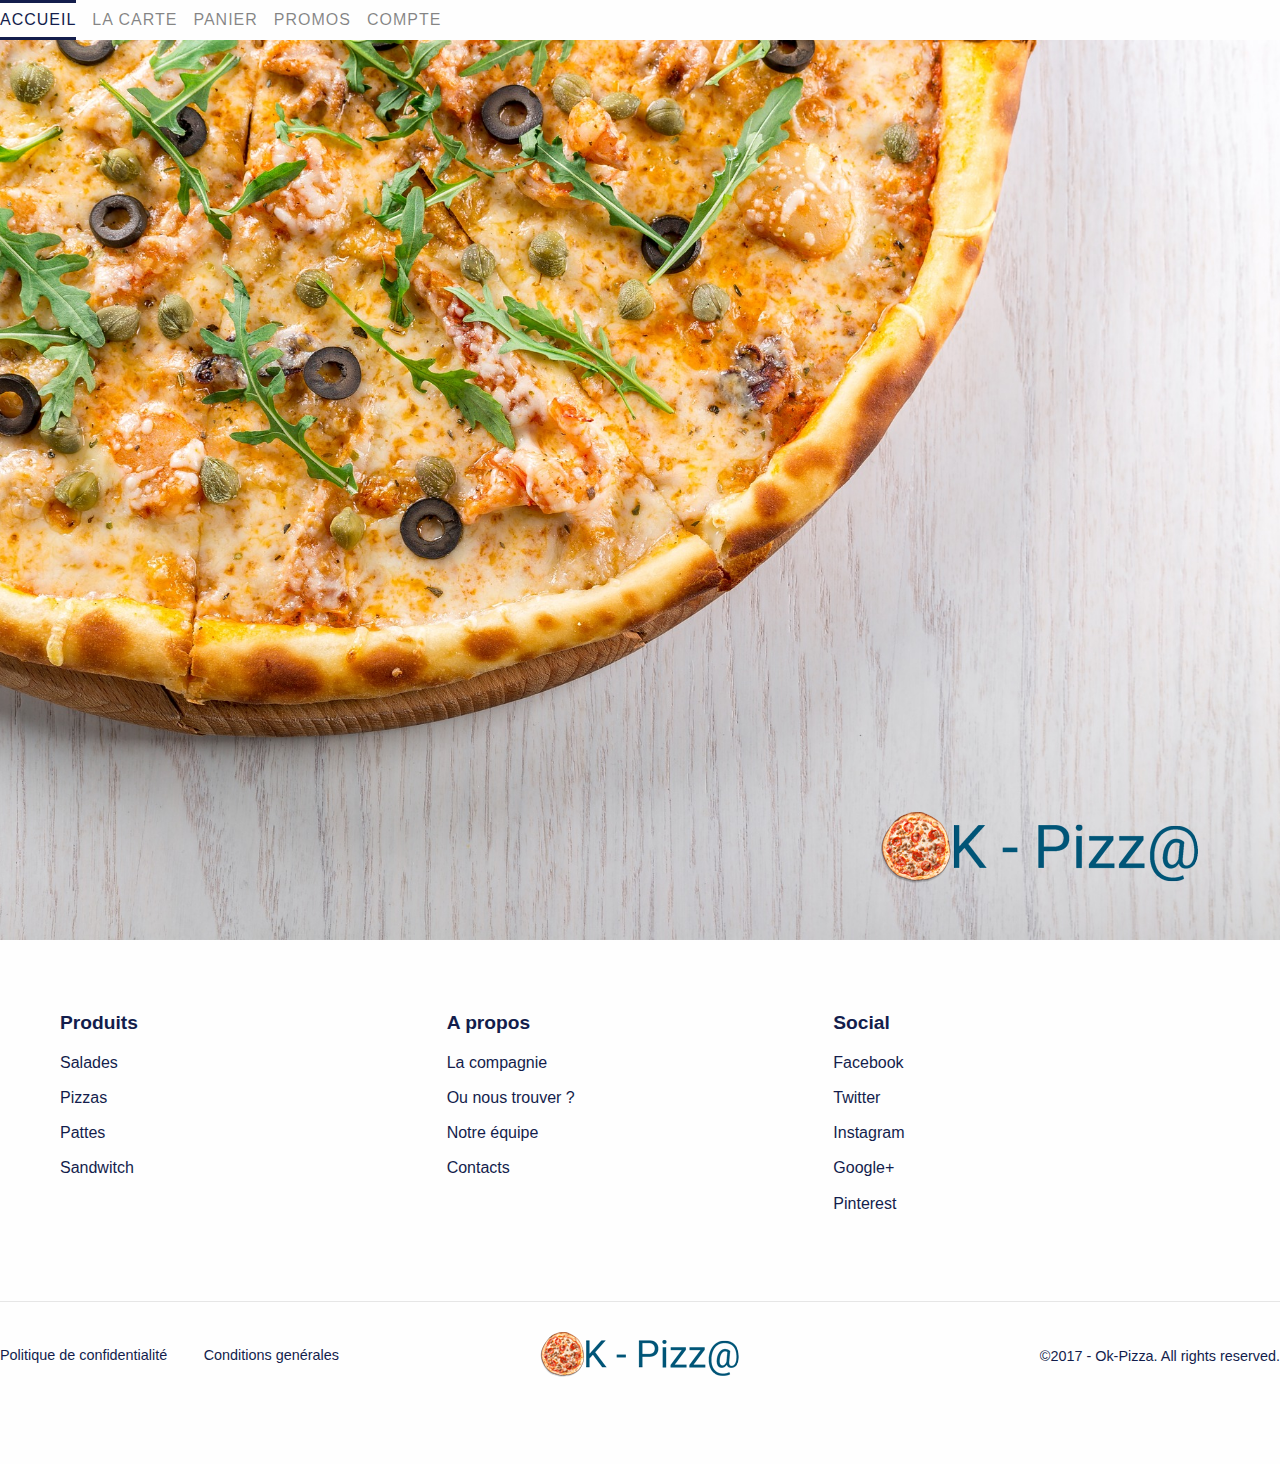
==== public_html/index.html @ a9a4e79c "HTML5 v1.0" ====
<!DOCTYPE html>
<html class="no-js" lang="fr" dir="ltr">
  <head>
    <meta charset="utf-8">
    <meta http-equiv="x-ua-compatible" content="ie=edge">
    <meta name="viewport" content="width=device-width, initial-scale=1.0">
    <title>Accueil : Okay-Pizza</title>
    <link rel="stylesheet" href="css/foundation.css">
    <link rel="stylesheet" href="css/app.css">
  </head>
  
  <body>
  <!--****************************************************************-->
  <!--                       Menu principal                           -->
  <!-- Accueil, la carte, panier, promos, mon compte                  -->
  <ul class="menu menu-hover-lines">
      <li class="active"><a href="#">Accueil</a></li>
      <li><a href="#">La carte</a></li>
      <li><a href="#">Panier</a></li>
      <li><a href="#">promos</a></li>
      <li><a href="#">Compte</a></li>
  </ul>
  <!--****************************************************************-->
  <div class="full-screen"> </div>
  
  <img class="float-right show-for-small-only"  
       style="margin-right:1em; margin-top: -4rem;" 
       src="images/ok-pizz@-200.png" alt=""/>

  <img class="float-right show-for-medium-only"  
       style="margin-right:1rem; margin-top: -4rem;" 
       src="images/ok-pizz@-200.png" alt=""/>

  <img class="float-right show-for-large"  
       style="margin-right:5rem; margin-top: -8rem;" 
       src="images/ok-pizz@-320.png" alt=""/>
  
  <!-- ************************************************************** -->
  <!--                       menu du bas                              -->
  <!--  footer : copyright, qui sommes nous, ou nous joindre, 
                 nous suivre sur les réseaux, salades, pizzas, pattes,..) -->
                   
 <div class="ecommerce-footer grid-container grid-padding-x">
  <div class="ecommerce-footer-links grid-x">
    <div class="small-4 medium-4 large-4 cell">
          <h5>Produits</h5>
          <ul class="menu vertical">
            <li><a href="#">Salades</a></li>
            <li><a href="#">Pizzas</a></li>
            <li><a href="#">Pattes</a></li>
            <li><a href="#">Sandwitch</a></li>
          </ul>
    </div>
    
    <div class="small-4 medium-4 large-4 cell">
        <h5 class="show-for-small-only">Nous</h5>
        <h5 class="show-for-medium">A propos</h5>
        
        <ul class="menu vertical">
          <li class="show-for-small-only"><a href="#">Compagnie</a></li>
          <li class="show-for-medium"><a href="#">La compagnie</a></li>
          
          <li class="show-for-small-only"><a href="#">Adresse</a></li>
          <li class="show-for-medium"><a href="#">Ou nous trouver ?</a></li>
          
          <li class="show-for-small-only"><a href="#">L'équipe</a></li>
          <li class="show-for-medium"><a href="#">Notre équipe</a></li>
          
          <li><a href="#">Contacts</a></li>
        </ul>
    </div>
    
    <div class="small-4 medium-4 large-4 cell">
        <h5>Social</h5>
        <ul class="menu vertical">
          <li><a href="#">Facebook</a></li>
          <li><a href="#">Twitter</a></li>
          <li><a href="#">Instagram</a></li>
          <li><a href="#">Google+</a></li>
          <li><a href="#">Pinterest</a></li>
        </ul>
    </div>
  </div>
 </div>
  
      
  <div class="ecommerce-footer-bottom-bar grid-x">
    <div class="small-12 medium-5 cell">
      <ul class="bottom-links">
        <li class="show-for-large"><a href="#">Politique de confidentialité</a></li>
        <li class="show-for-large"><a href="#">Conditions genérales</a></li>
        <li class="show-for-small-only"><a href="#">Confidentialité</a></li>
        <li class="show-for-small-only"><a href="#">C.G.U</a></li>
        <li class="show-for-medium-only"><a href="#">Confidentialité</a></li>
        <li class="show-for-medium-only"><a href="#">C.G.U</a></li>
      </ul>
    </div>
    <div class="small-12 medium-2 cell ecommerce-footer-logomark show-for-medium">
      <img src="images/ok-pizz@-200.png"/>
    </div>
    <div class="small-12 medium-5 cell">
      <div class="bottom-copyright">
        <span>©2017 - Ok-Pizza. All rights reserved.</span>
      </div>
    </div>
  </div>

<!-- ***************************************************************** -->
    <script src="js/jquery.js"></script>
    <script src="js/what-input.js"></script>
    <script src="js/foundation.js"></script>
    <script src="js/app.js"></script>
  </body>
</html>
---- public_html/css/app.css ----
.menu-hover-lines {
  text-align: center;
  text-transform: uppercase;
  font-weight: 500;
  letter-spacing: 1px;
  transition: all 0.35s ease;
}

.menu-hover-lines li a {
  padding: 0.75rem 0;
  color: rgba(10, 10, 10, 0.5);
  position: relative;
  margin-left: 1rem;
}

.menu-hover-lines li:first-child a {
  margin-left: 0;
}

.menu-hover-lines li.active > a {
  background-color: transparent;
}

.menu-hover-lines a:before,
.menu-hover-lines a::after {
  height: 3px;
  position: absolute;
  content: '';
  transition: all 0.35s ease;
  background-color: #131d4c;
  width: 0;
}

.menu-hover-lines a::before {
  top: 0;
  left: 0;
}

.menu-hover-lines a::after {
  bottom: 0;
  right: 0;
}

.menu-hover-lines a:hover,
.menu-hover-lines li.active > a {
  transition: all 0.35s ease;
  color: #131d4c;
}

.menu-hover-lines a:hover::before,
.menu-hover-lines .active a::before,
.menu-hover-lines a:hover::after,
.menu-hover-lines .active a::after {
  width: 100%;
}

/******** Geestion du footer ********************/
.ecommerce-footer { background-color: #fefefe; padding: 70px 20px 40px 20px;}

.ecommerce-footer-links h5 {
  color: #131d4c;
  font-size: 1.2rem;
  font-weight: 900;
}

.ecommerce-footer-links .menu > li > a {
  line-height: 1.2em;
  padding: 0.5rem 0rem;
}

/* gestion des éléments du footer */
.ecommerce-footer-links a {
  color: #131d4c;
  font-size: 1rem;
  transition: all 0.5s ease;
}

.ecommerce-footer-links a:hover {
  color: #ff6117;
  transition: all 0.5s ease;
}

.ecommerce-footer-bottom-bar {
  border-top: 1px solid #e6e6e6;
  margin-top: 40px;
  padding-bottom: 80px;
  padding-top: 30px;
}

.ecommerce-footer-bottom-bar .menu > li > a {
  line-height: 1.2em;  padding: 10px 0;
}

/* propriété des éléments CGU et confidentialité -> gestion du passage de la souris */
.ecommerce-footer-bottom-bar a {
  color: #131d4c;
  font-size: 0.9rem;
  transition: all 0.5s ease;
}

.ecommerce-footer-bottom-bar a:hover {
  color: #ff6117;
  transition: all 0.5s ease;
}
/************************************************************************/

@media screen and (max-width: 39.9375em) {
  .ecommerce-footer-bottom-bar ul { text-align: center; }
}

.ecommerce-footer-bottom-bar li { display: inline; }
.ecommerce-footer-bottom-bar .bottom-links {margin-top: 0.65rem;margin-left: 0;}
.ecommerce-footer-bottom-bar .bottom-links li { padding-right: 2rem;}

@media screen and (max-width: 39.9375em) {
  .ecommerce-footer-bottom-bar .bottom-links li {text-align: center; }
}

.ecommerce-footer-bottom-bar .ecommerce-footer-logomark {text-align: center;}

@media screen and (max-width: 39.9375em) {
  .ecommerce-footer-bottom-bar .ecommerce-footer-logomark {
    padding-top: 1rem;
    margin-bottom: 1rem;
  }
}

.ecommerce-footer-bottom-bar .bottom-copyright {
  color: #131d4c;
  font-size: 0.9rem;
  line-height: 1.2em;
  padding-top: 1rem;
  text-align: right;
}

@media screen and (max-width: 39.9375em) {
  .ecommerce-footer-bottom-bar .bottom-copyright { text-align: center; }
}

/***** Gestion de l'image de la pizza **/

.full-screen {
  height: 100vh;
  display: -webkit-flex;
  display: -ms-flexbox;
  display: flex;
  -webkit-flex-direction: column;
      -ms-flex-direction: column;
          flex-direction: column;
  -webkit-align-items: center;
      -ms-flex-align: center;
          align-items: center;
  -webkit-justify-content: space-between;
      -ms-flex-pack: justify;
          justify-content: space-between;
  background: url("../images/pizza.jpg") center center no-repeat;
  background-size: cover;
}
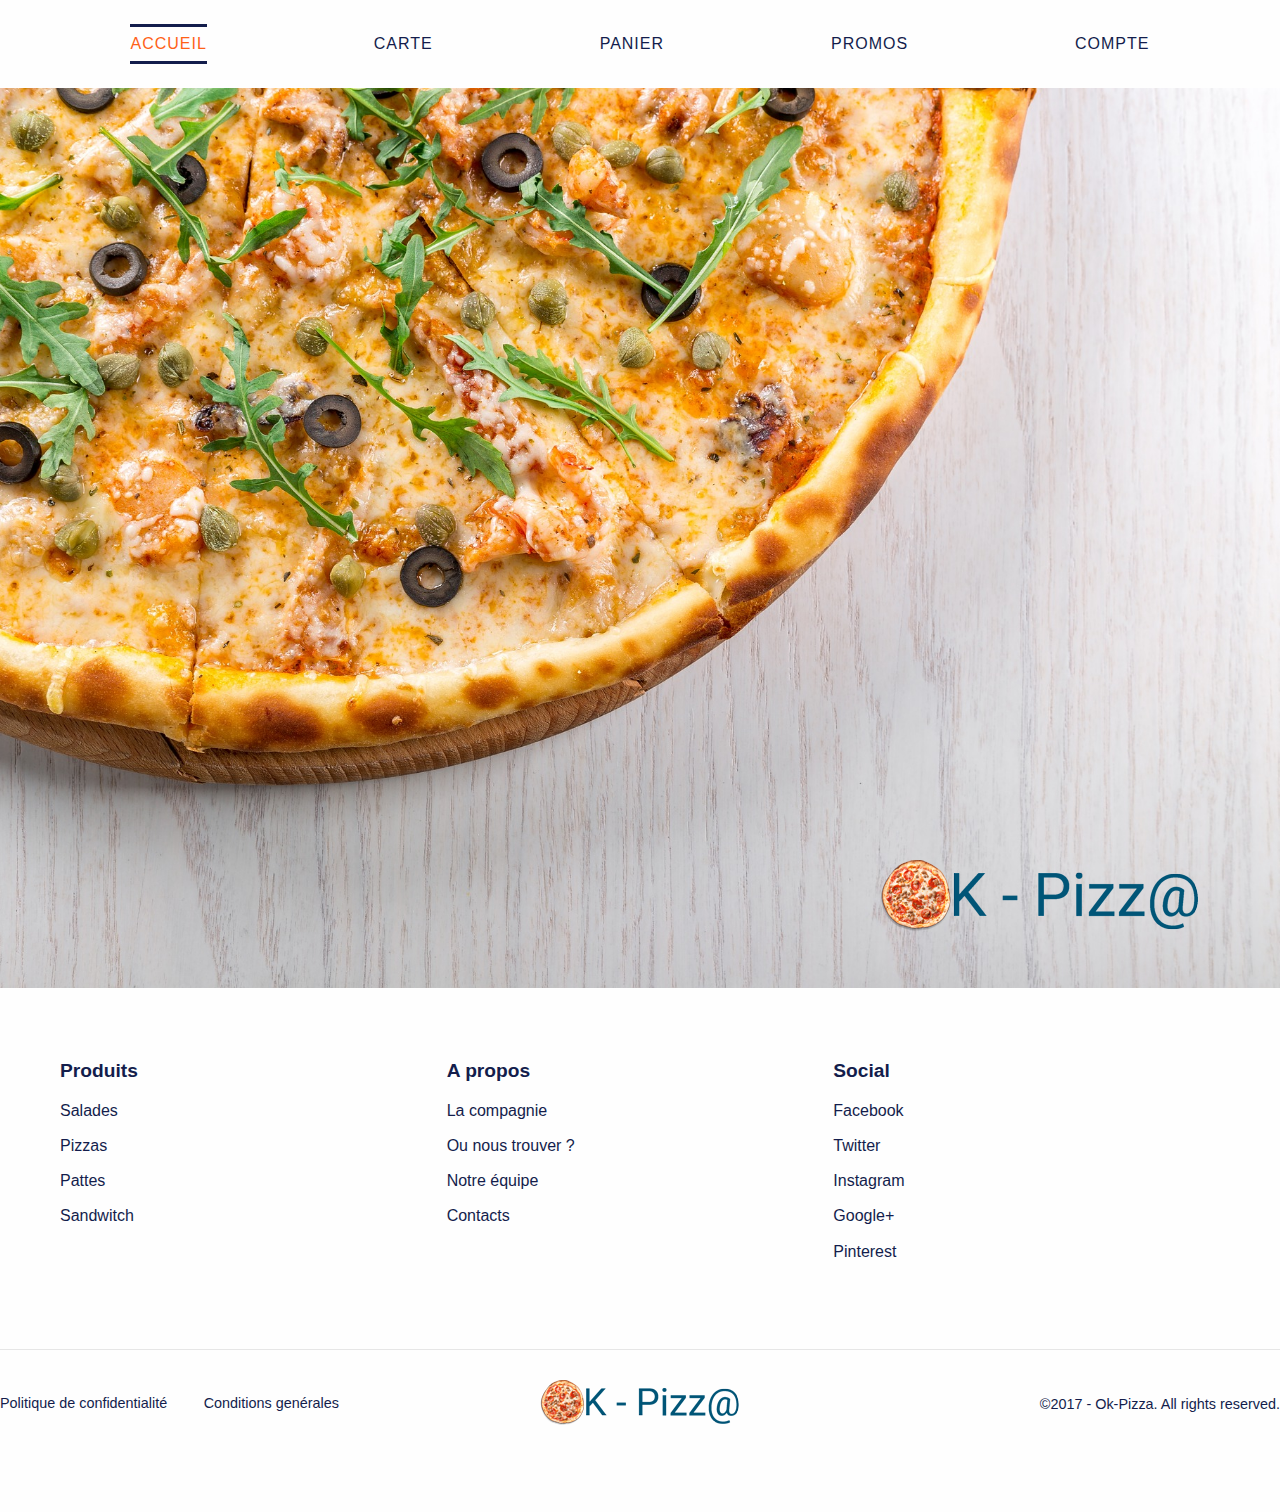
==== commit c6355ea0: "Ajout javascript" ====
--- a/public_html/index.html
+++ b/public_html/index.html
@@ -13,13 +13,17 @@
   <!--****************************************************************-->
   <!--                       Menu principal                           -->
   <!-- Accueil, la carte, panier, promos, mon compte                  -->
-  <ul class="menu menu-hover-lines">
-      <li class="active"><a href="#">Accueil</a></li>
-      <li><a href="#">La carte</a></li>
-      <li><a href="#">Panier</a></li>
-      <li><a href="#">promos</a></li>
-      <li><a href="#">Compte</a></li>
-  </ul>
+  <br />
+  <div class="grid-container grid-padding-x">
+   <ul class="menu menu-hover-lines">
+      <li id="accueil" class="active float-center"><a href="#">Accueil</a></li>
+      <li id="carte" class="float-center"><a href="#">Carte</a></li>
+      <li id="panier" class="float-center"><a href="#">Panier</a></li>
+      <li id="promos" class="float-center"><a href="#">promos</a></li>
+      <li id="compte" class="float-center"><a href="#">Compte</a></li>
+   </ul>
+  </div>
+  <br />
   <!--****************************************************************-->
   <div class="full-screen"> </div>
   
@@ -110,5 +114,34 @@
     <script src="js/what-input.js"></script>
     <script src="js/foundation.js"></script>
     <script src="js/app.js"></script>
+    
+    <script>
+     $( "#accueil" ).click(function()
+     {
+         if ($('#accueil').hasClass('active'))
+        { alert("L'accueil est déjà actif.");} else { alert("L'accueil n'est pas actif.");};
+     });
+     $( "#carte" ).click(function()
+     {
+         if ($('#carte').hasClass('active'))
+        { alert("La carte est déjà actif.");} else { alert("La carte n'est pas actif.");};
+     });
+     $( "#panier" ).click(function()
+     {
+         if ($('#panier').hasClass('active'))
+        { alert("Le panier est déjà actif.");} else { alert("Le panier n'est pas actif.");};
+     });
+     $( "#promos" ).click(function()
+     {
+         if ($('#promos').hasClass('active'))
+        { alert("Les promos sont déjà actifs.");} else { alert("Les promos ne sont pas actifs.");};
+     });
+     $( "#compte" ).click(function()
+     {
+         if ($('#compte').hasClass('active'))
+        { alert("Le compte est déjà actif.");} else { alert("Le compte n'est pas actif.");};
+     });
+  </script>
+    
   </body>
 </html>
--- a/public_html/css/app.css
+++ b/public_html/css/app.css
@@ -9,7 +9,7 @@
 
 .menu-hover-lines li a {
   padding: 0.75rem 0;
-  color: rgba(10, 10, 10, 0.5);
+  color: #131d4c;
   position: relative;
   margin-left: 1rem;
 }
@@ -45,7 +45,7 @@
 .menu-hover-lines a:hover,
 .menu-hover-lines li.active > a {
   transition: all 0.35s ease;
-  color: #131d4c;
+  color: #ff6117;
 }
 
 .menu-hover-lines a:hover::before,
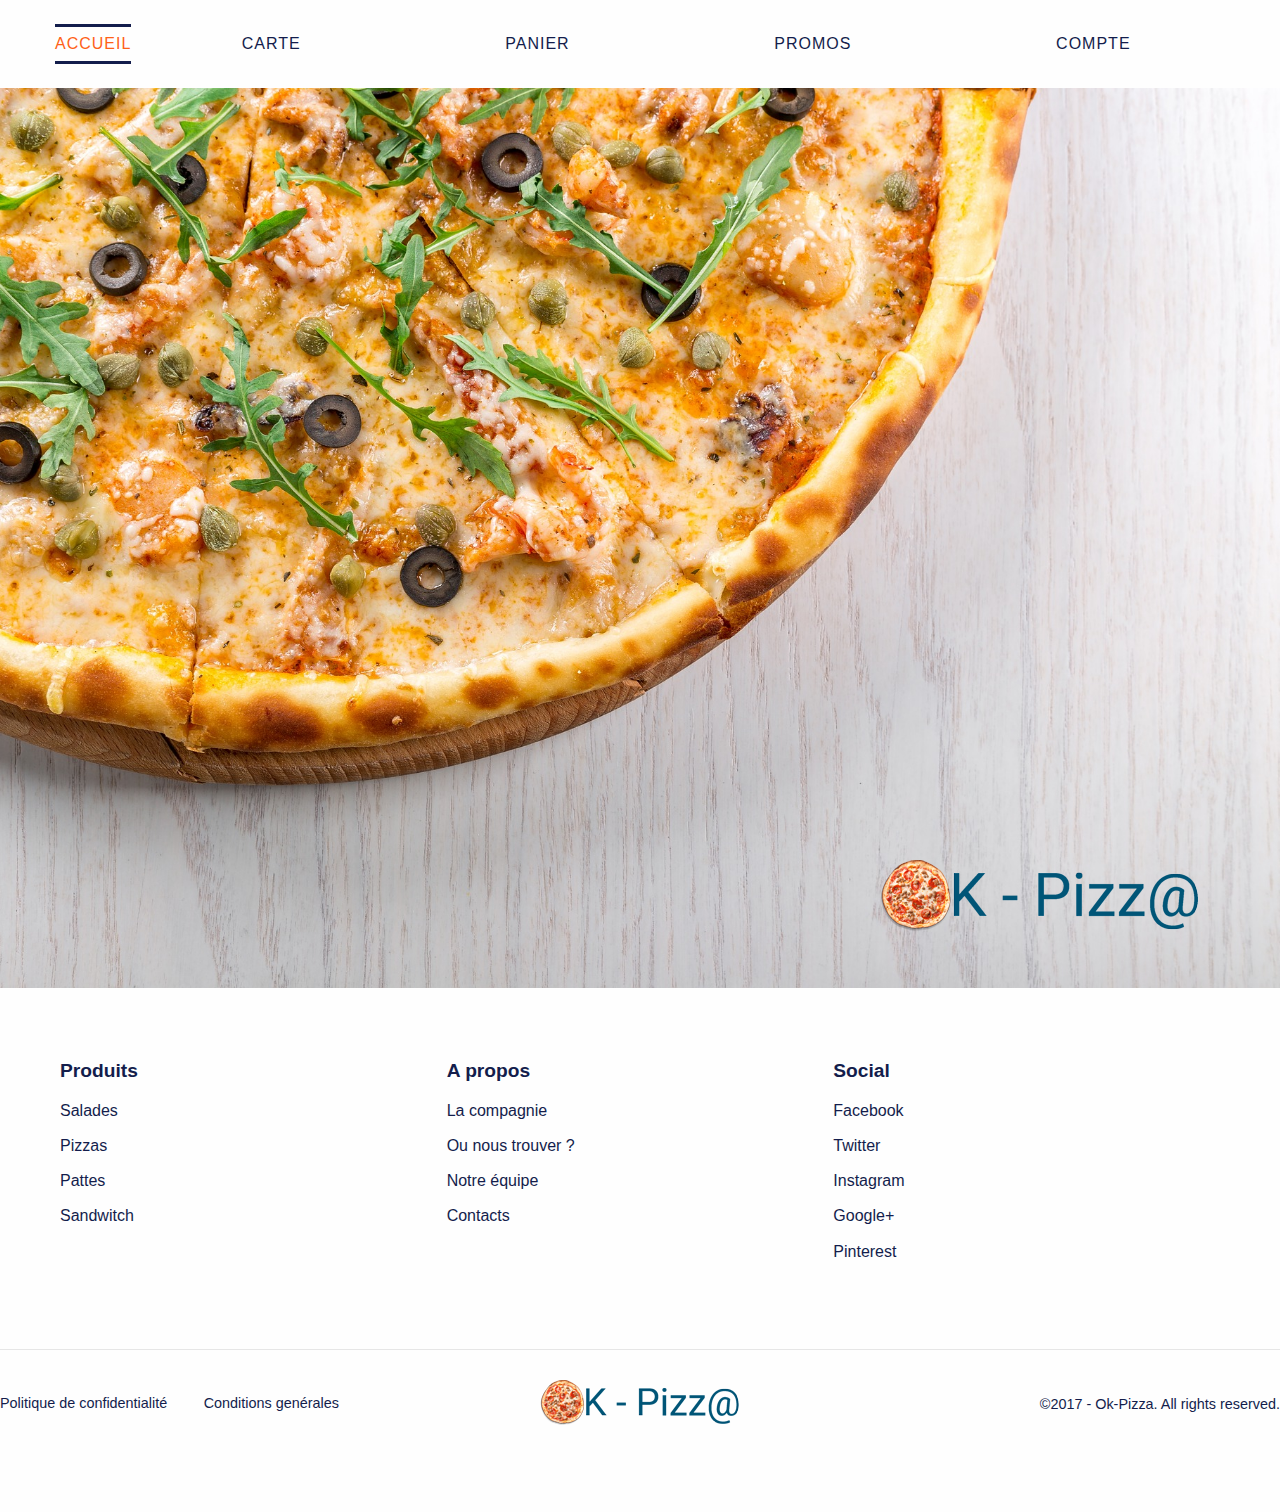
==== commit 314a497e: "Carte" ====
--- a/public_html/index.html
+++ b/public_html/index.html
@@ -16,11 +16,78 @@
   <br />
   <div class="grid-container grid-padding-x">
    <ul class="menu menu-hover-lines">
-      <li id="accueil" class="active float-center"><a href="#">Accueil</a></li>
-      <li id="carte" class="float-center"><a href="#">Carte</a></li>
-      <li id="panier" class="float-center"><a href="#">Panier</a></li>
-      <li id="promos" class="float-center"><a href="#">promos</a></li>
-      <li id="compte" class="float-center"><a href="#">Compte</a></li>
+      <li id="mediumAccueil" 
+          class="active show-for-medium">
+          <a href="#">Accueil</a>
+      </li>
+      
+      <li id="smallAccueil" 
+          class="float-center show-for-small-only">
+          <a href="#">
+              <object type="image/svg+xml" 
+                    data="images/icones/accueil.svg" 
+                    width="80" height="40"
+                    style="margin-left:-2rem;">
+              </object>
+          </a>
+      </li>
+      
+      
+      <li id="mediumCarte" 
+          class="float-center show-for-medium">
+          <a href="carte.html">Carte</a>
+      </li>
+      <li id="smallCarte" 
+          class="float-center show-for-small-only">
+          <a href="carte.html">
+           <object type="image/svg+xml" 
+                   data="images/icones/carte.svg" 
+                   width="80" height="40"
+                   style="margin-left:-2rem;">
+          </object>
+          </a>
+      </li>
+    
+      
+      <li id="mediumPanier" class="float-center show-for-medium">
+          <a href="#">Panier</a>
+      </li>
+      <li id="smallPanier" class="float-center show-for-small-only">
+          <a href="#">
+           <object type="image/svg+xml" 
+                   data="images/icones/panier.svg" 
+                   width="80" height="40"
+                   style="margin-left:-2rem;">
+          </object>
+          </a>
+      </li>
+      
+      <li id="mediumPromos" class="float-center show-for-medium">
+          <a href="#">promos</a>
+      </li>
+      <li id="smallPromos" class="float-center show-for-small-only">
+          <a href="#">
+           <object type="image/svg+xml" 
+                   data="images/icones/promos.svg" 
+                   width="80" height="40"
+                   style="margin-left:-2rem;">
+          </object>
+          </a>
+      </li>
+
+      <li id="mediumCompte" class="float-center show-for-medium">
+          <a href="#">Compte</a>
+      </li>
+      <li id="smallCompte" class="float-center show-for-small-only">
+          <a href="#">
+           <object type="image/svg+xml" 
+                   data="images/icones/compte.svg" 
+                   width="80" height="40"
+                   style="margin-left:-2rem;">
+          </object>
+          </a>
+      </li>
+      
    </ul>
   </div>
   <br />
@@ -116,30 +183,74 @@
     <script src="js/app.js"></script>
     
     <script>
-     $( "#accueil" ).click(function()
-     {
-         if ($('#accueil').hasClass('active'))
-        { alert("L'accueil est déjà actif.");} else { alert("L'accueil n'est pas actif.");};
-     });
-     $( "#carte" ).click(function()
-     {
-         if ($('#carte').hasClass('active'))
-        { alert("La carte est déjà actif.");} else { alert("La carte n'est pas actif.");};
-     });
-     $( "#panier" ).click(function()
-     {
-         if ($('#panier').hasClass('active'))
-        { alert("Le panier est déjà actif.");} else { alert("Le panier n'est pas actif.");};
-     });
-     $( "#promos" ).click(function()
-     {
-         if ($('#promos').hasClass('active'))
-        { alert("Les promos sont déjà actifs.");} else { alert("Les promos ne sont pas actifs.");};
-     });
-     $( "#compte" ).click(function()
-     {
-         if ($('#compte').hasClass('active'))
-        { alert("Le compte est déjà actif.");} else { alert("Le compte n'est pas actif.");};
+     $( "#mediumAccueil" ).click(function()
+     {
+       if ($('#mediumAccueil').hasClass('active'))
+            { return ;} // je sors du test
+            else 
+            { 
+             $('#mediumAccueil').addClass('active');
+             $('#mediumCarte').removeClass('active');
+             $('#mediumPanier').removeClass('active');
+             $('#mediumPromos').removeClass('active');
+             $('#mediumCompte').removeClass('active');
+            };
+     });
+     
+    
+     $( "#mediumCarte" ).click(function()
+     {
+         if ($('#mediumCarte').hasClass('active'))
+        { return;} 
+            else 
+            { 
+             $('#mediumCarte').addClass('active');
+             $('#mediumAccueil').removeClass('active');
+             $('#mediumPanier').removeClass('active');
+             $('#mediumPromos').removeClass('active');
+             $('#mediumCompte').removeClass('active');
+        };
+     });
+     
+     $( "#mediumPanier" ).click(function()
+     {
+         if ($('#mediumPanier').hasClass('active'))
+            { return;} 
+            else 
+            { 
+             $('#mediumPanier').addClass('active');
+             $('#mediumCarte').removeClass('active');
+             $('#mediumAccueil').removeClass('active');
+             $('#mediumPromos').removeClass('active');
+             $('#mediumCompte').removeClass('active');
+             
+            };
+     });
+     $( "#mediumPromos" ).click(function()
+     {
+         if ($('#meidumPromos').hasClass('active'))
+            { return;} 
+            else 
+            { 
+             $('#mediumPromos').addClass('active');
+             $('#mediumCarte').removeClass('active');
+             $('#mediumPanier').removeClass('active');
+             $('#mediumAccueil').removeClass('active');
+             $('#mediumCompte').removeClass('active');
+            };
+     });
+     $( "#mediumCompte" ).click(function()
+     {
+       if ($('#mediumCompte').hasClass('active'))
+        { return;} 
+        else 
+        { 
+          $('#mediumCompte').addClass('active');
+          $('#mediumCarte').removeClass('active');
+          $('#mediumPanier').removeClass('active');
+          $('#mediumPromos').removeClass('active');
+          $('#mediumAccueil').removeClass('active');
+        };
      });
   </script>
     
--- a/public_html/css/app.css
+++ b/public_html/css/app.css
@@ -158,3 +158,61 @@
   background-size: cover;
 }
 
+
+
+.product-card {
+  background-color: #fefefe;
+  border: 1px solid #e6e6e6;
+  padding: 1rem;
+  margin-bottom: 1.5rem;
+}
+
+.product-card-thumbnail {
+  display: block;
+  position: relative;
+}
+
+.product-card-title {
+  font-family: 'Open sans', sans-serif;
+  font-size: 0.9rem;
+  font-weight: 600;
+  line-height: 1.45rem;
+  margin-top: 1rem;
+  margin-bottom: 0;
+}
+
+.product-card-desc {
+  color: #8a8a8a;
+  display: block;
+  font-family: 'Open sans', sans-serif;
+  font-size: 0.85rem;
+}
+
+.product-card-price {
+  color: #3e3e3e;
+  display: inline-block;
+  font-size: 0.85rem;
+  font-weight: 600;
+  margin-top: 0.8rem;
+}
+
+.product-card-sale {
+  color: #cacaca;
+  display: inline-block;
+  font-size: 0.85rem;
+  margin-left: 0.3rem;
+  text-decoration: line-through;
+}
+
+.product-card-colors {
+  display: block;
+  margin-top: 0.8rem;
+}
+
+.product-card-color-option {
+  display: inline-block;
+  height: 25px;
+  width: 25px;
+}
+
+
